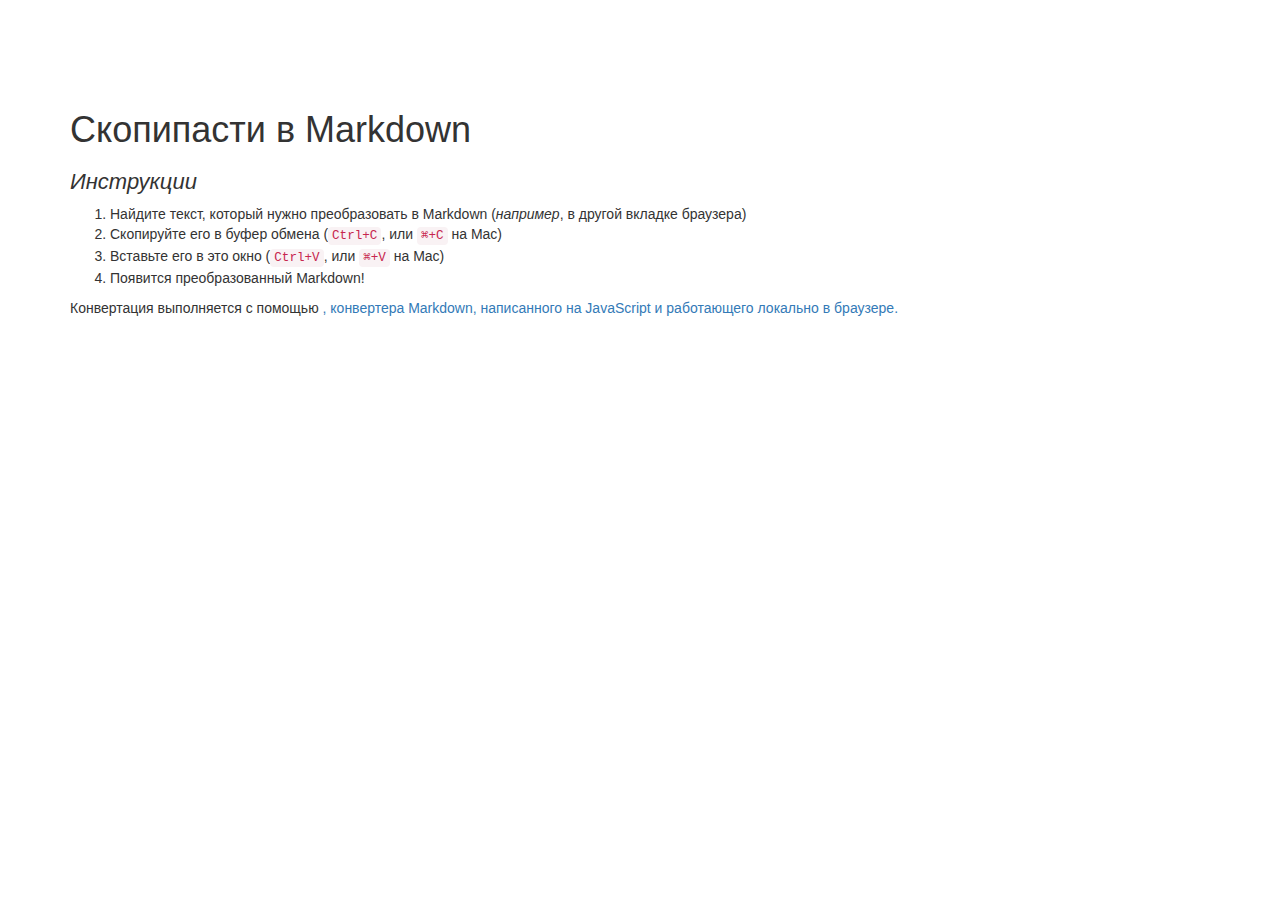
==== index.html @ 1bb6b612 "add russian" ====
<!DOCTYPE html>
<html>
    <head>
        <title>Скопипасти в Markdown</title>
        <meta name="viewport" content="width=device-width, initial-scale=1">
        <meta charset="utf-8">
        <meta content="text/html; charset=utf-8" http-equiv="Content-Type">
        <link href="static/images/favicon.ico" rel="icon" type="image/x-icon">
        <link rel="stylesheet" href="static/css/bootstrap.css">
        <link rel="stylesheet" href="static/css/style.css">
        <script src="static/js/to-markdown.js"></script>
        <script src="static/js/clipboard2markdown.js"></script>
    </head>
    <body>
        <div class="container">
            <section id="info">
                <h1>Скопипасти в Markdown</h1>
                <h2>Инструкции</h2>
                <ol>
                    <li>Найдите текст, который нужно преобразовать в Markdown (<i>например</i>, в другой вкладке браузера)</li>
                    <li>Скопируйте его в буфер обмена (<code>Ctrl+C</code>, или <code>&#8984;+C</code> на Mac)</li>
                    <li>Вставьте его в это окно (<code>Ctrl+V</code>, или <code>&#8984;+V</code> на Mac)</li>
                    <li>Появится преобразованный Markdown!</li>
                </ol>
                <p>Конвертация выполняется с помощью <a href="https://github.com/domchristie/to-markdown">, конвертера Markdown, написанного на JavaScript и работающего локально в браузере.</p>
            </section>
            <div contenteditable="true" id="pastebin"></div>
            <section class="hidden" id="wrapper">
                <textarea id="output"></textarea>
            </section>
        </div>
    </body>
</html>
---- static/css/style.css ----
h2 {
    font-size: 22px;
    font-style: italic;
}

body {
    background-attachment: fixed;
    background-image: url('static/images/background.svg');
    background-position: right 10% bottom 20%;
    background-repeat: no-repeat;
    background-size: 20em;
    margin-bottom: 10vh;
    margin-top: 10vh;
}

#pastebin {
    opacity: 0.01;
    width: 100%;
    height: 1px;
    overflow: hidden;
}

#output {
    border: none;
    background: transparent;
    font-family: Consolas, "Liberation Mono", Courier, monospace;
    font-size: 13px;
    line-height: 19px;
    min-height: 78vh;
    overflow: auto;
    padding: 6px 10px;
    resize: none;
    width: 100%;
}

@media (prefers-color-scheme: dark) {
    body {
        background-image: url('background-dark.svg');
        background-color: #222;
        color: white;
    }

    code {
        color: #ff7a9c;
        background-color: #0e0609;
    }

    a {
        color: #8fcbff;
    }
}
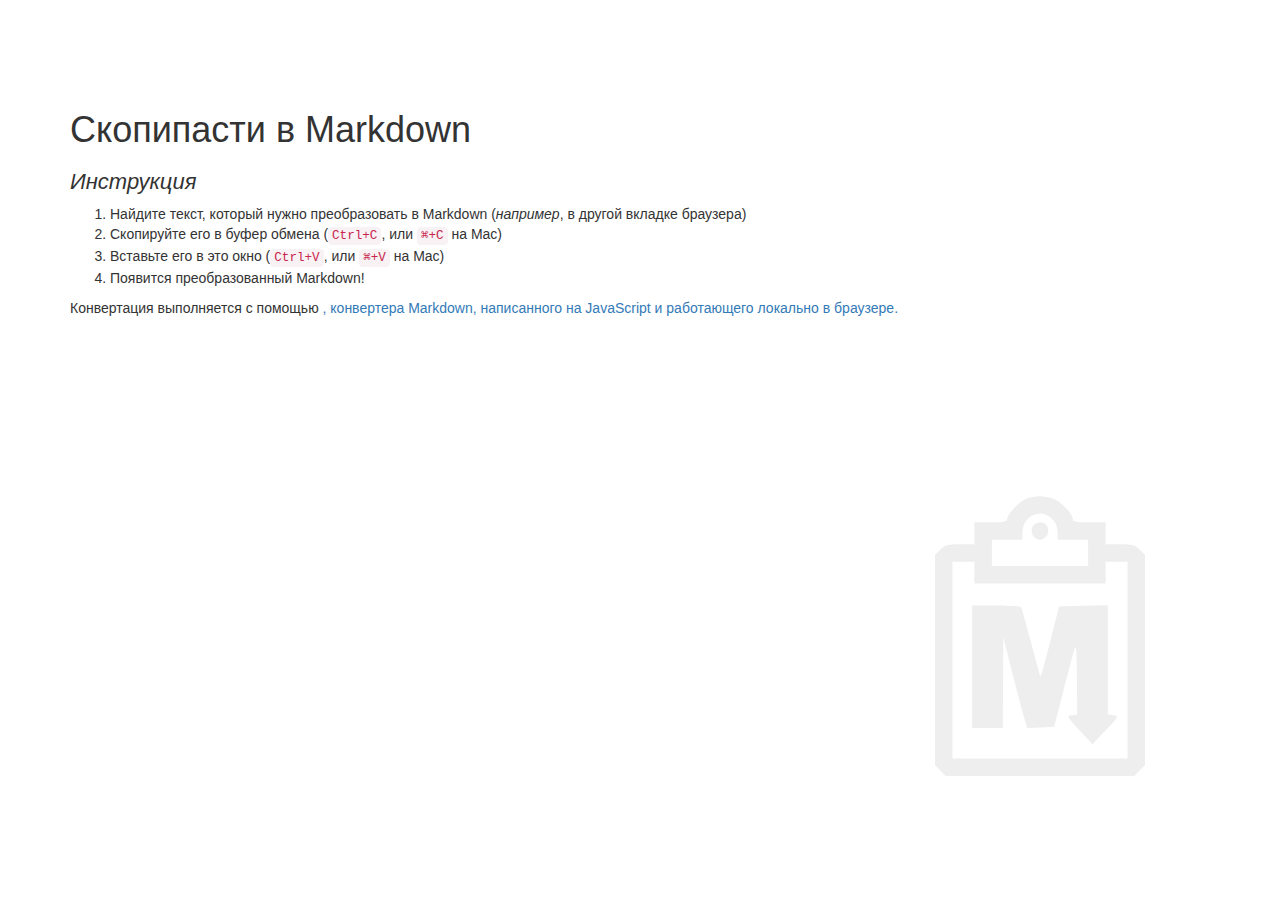
==== commit dfa1db09: "add russian" ====
--- a/index.html
+++ b/index.html
@@ -15,7 +15,7 @@
         <div class="container">
             <section id="info">
                 <h1>Скопипасти в Markdown</h1>
-                <h2>Инструкции</h2>
+                <h2>Инструкция</h2>
                 <ol>
                     <li>Найдите текст, который нужно преобразовать в Markdown (<i>например</i>, в другой вкладке браузера)</li>
                     <li>Скопируйте его в буфер обмена (<code>Ctrl+C</code>, или <code>&#8984;+C</code> на Mac)</li>
--- a/static/css/style.css
+++ b/static/css/style.css
@@ -5,7 +5,7 @@
 
 body {
     background-attachment: fixed;
-    background-image: url('static/images/background.svg');
+    background-image: url('../images/background.svg');
     background-position: right 10% bottom 20%;
     background-repeat: no-repeat;
     background-size: 20em;
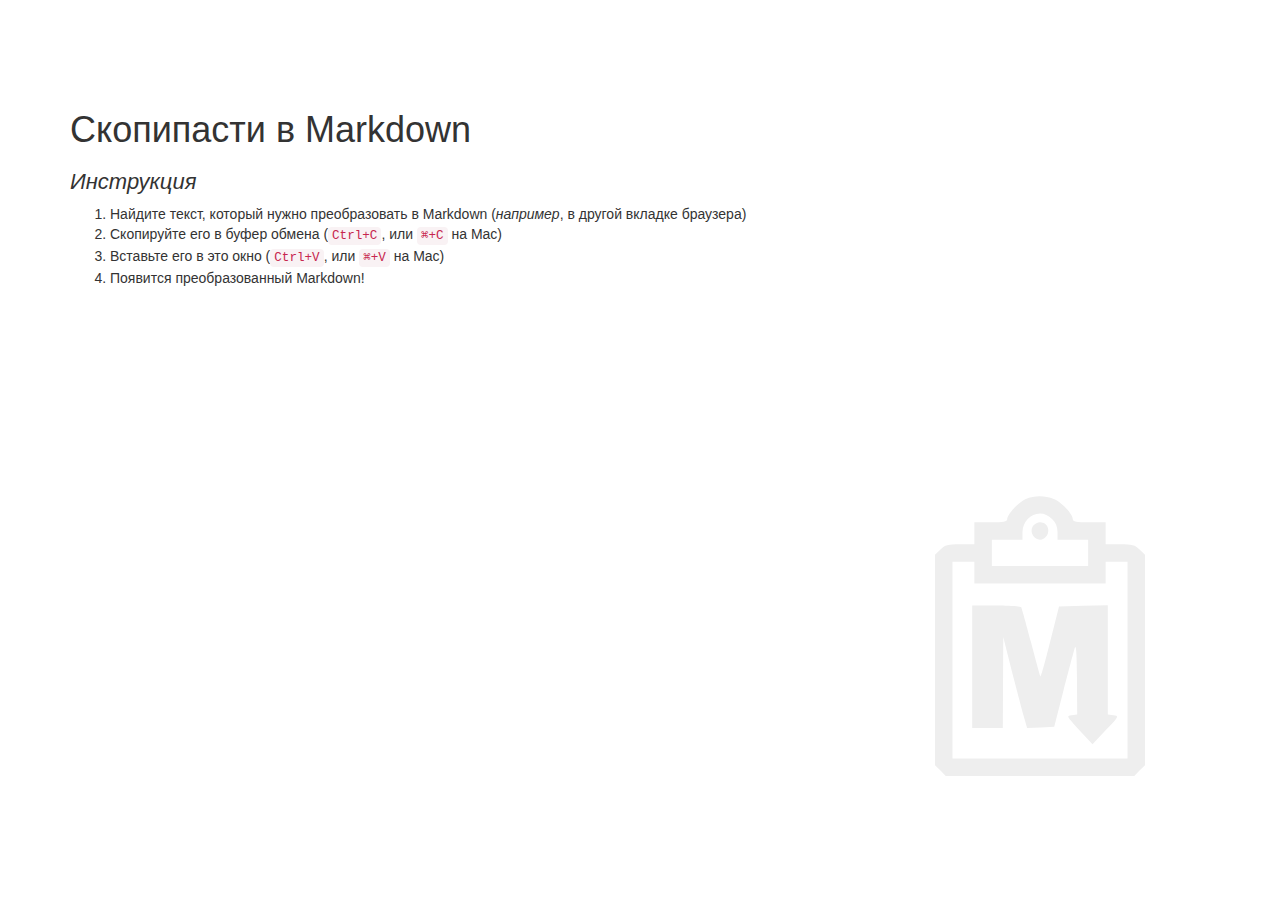
==== commit 30b4ffe3: "add russian" ====
--- a/index.html
+++ b/index.html
@@ -22,7 +22,6 @@
                     <li>Вставьте его в это окно (<code>Ctrl+V</code>, или <code>&#8984;+V</code> на Mac)</li>
                     <li>Появится преобразованный Markdown!</li>
                 </ol>
-                <p>Конвертация выполняется с помощью <a href="https://github.com/domchristie/to-markdown">, конвертера Markdown, написанного на JavaScript и работающего локально в браузере.</p>
             </section>
             <div contenteditable="true" id="pastebin"></div>
             <section class="hidden" id="wrapper">
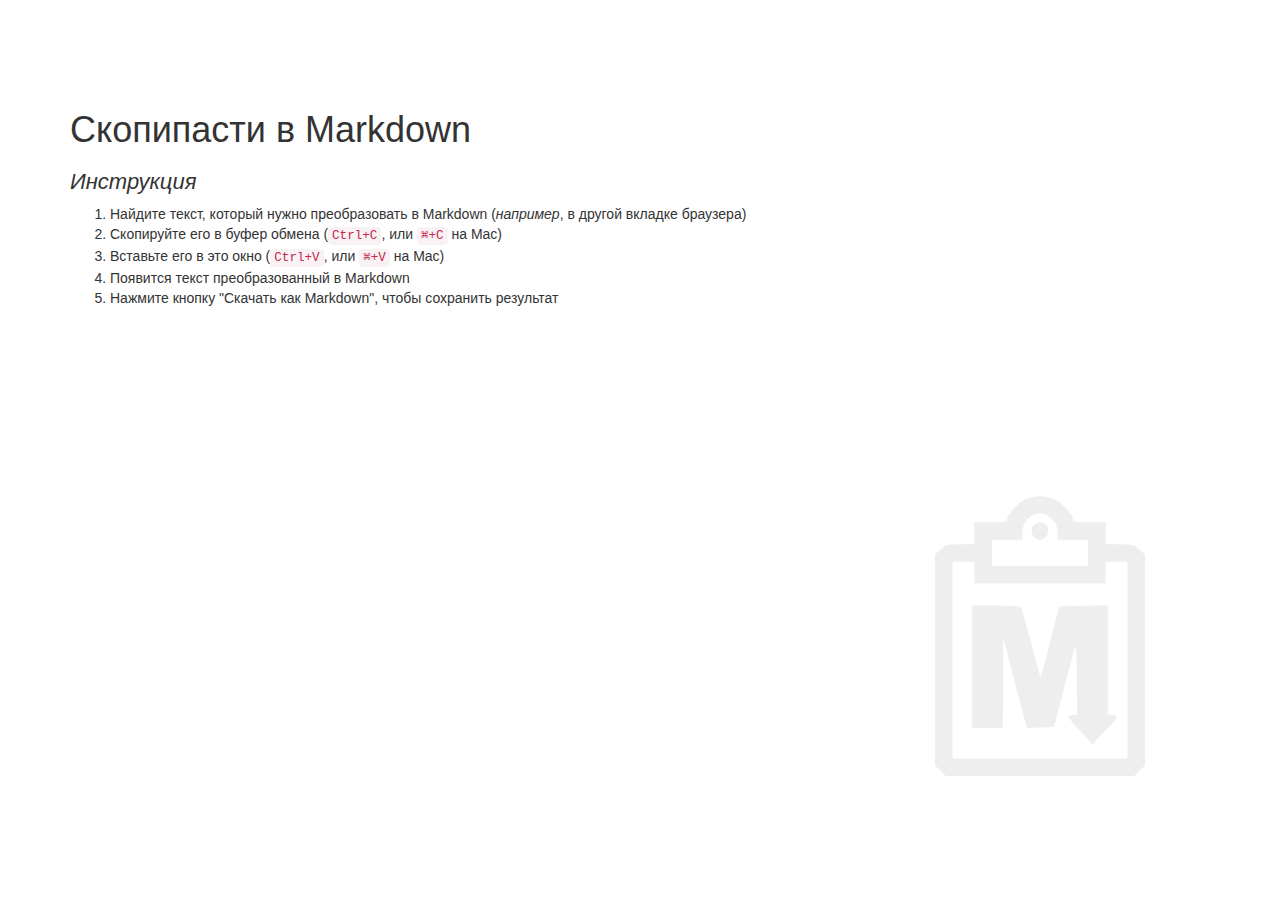
==== commit b40f6ad4: "add save button" ====
--- a/index.html
+++ b/index.html
@@ -10,6 +10,7 @@
         <link rel="stylesheet" href="static/css/style.css">
         <script src="static/js/to-markdown.js"></script>
         <script src="static/js/clipboard2markdown.js"></script>
+        
     </head>
     <body>
         <div class="container">
@@ -20,13 +21,16 @@
                     <li>Найдите текст, который нужно преобразовать в Markdown (<i>например</i>, в другой вкладке браузера)</li>
                     <li>Скопируйте его в буфер обмена (<code>Ctrl+C</code>, или <code>&#8984;+C</code> на Mac)</li>
                     <li>Вставьте его в это окно (<code>Ctrl+V</code>, или <code>&#8984;+V</code> на Mac)</li>
-                    <li>Появится преобразованный Markdown!</li>
+                    <li>Появится текст преобразованный в Markdown</li>
+                    <li>Нажмите кнопку "Скачать как Markdown", чтобы сохранить результат</li>
                 </ol>
             </section>
             <div contenteditable="true" id="pastebin"></div>
             <section class="hidden" id="wrapper">
                 <textarea id="output"></textarea>
+                <button id="downloadBtn" class="btn btn-primary mt-3">Скачать как Markdown</button>
             </section>
         </div>
+    <script src="static/js/downloadMD.js"></script>
     </body>
 </html>
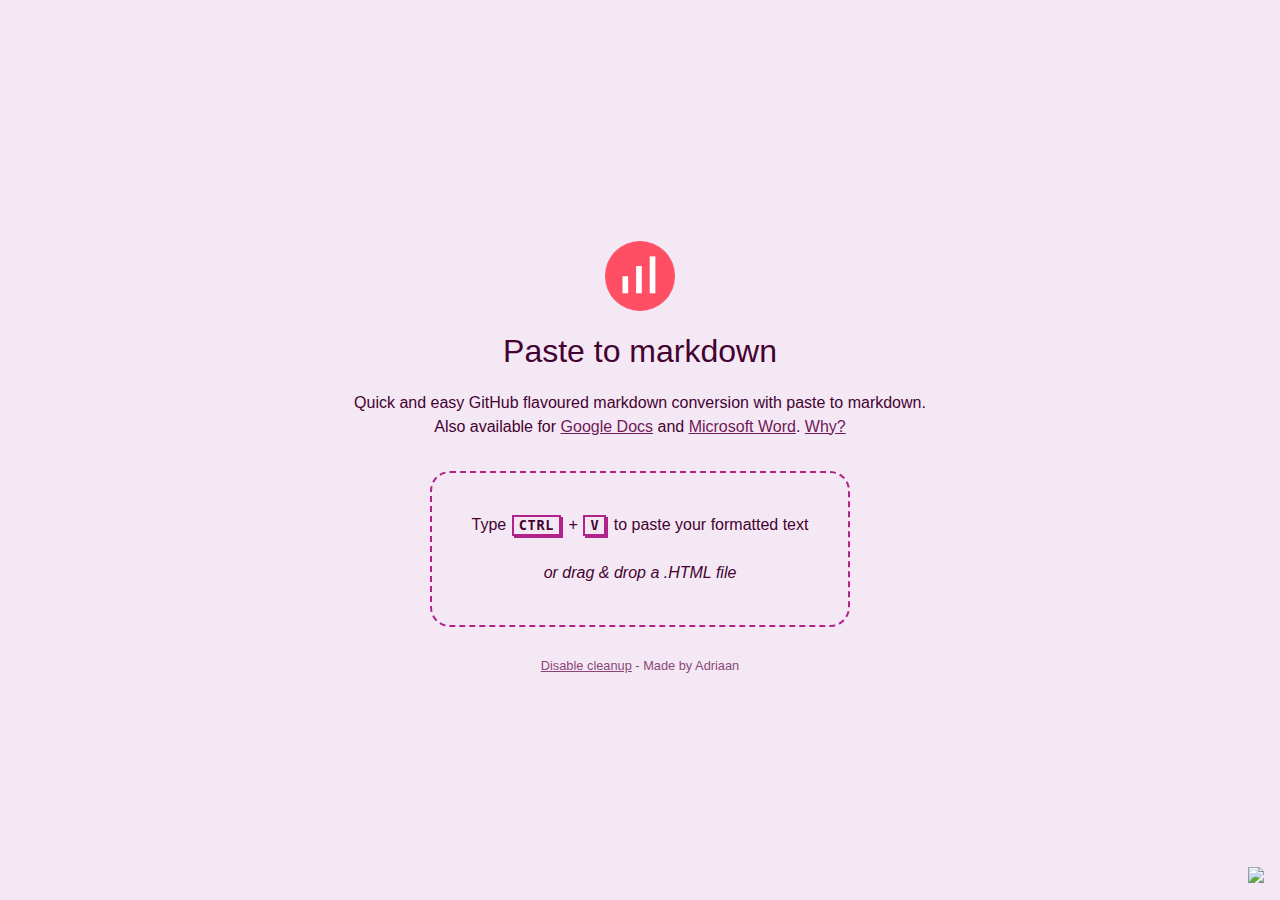
==== commit a7d8069f: "changes" ====
--- a/index.html
+++ b/index.html
@@ -1,36 +1,111 @@
 <!DOCTYPE html>
-<html>
-    <head>
-        <title>Скопипасти в Markdown</title>
-        <meta name="viewport" content="width=device-width, initial-scale=1">
-        <meta charset="utf-8">
-        <meta content="text/html; charset=utf-8" http-equiv="Content-Type">
-        <link href="static/images/favicon.ico" rel="icon" type="image/x-icon">
-        <link rel="stylesheet" href="static/css/bootstrap.css">
-        <link rel="stylesheet" href="static/css/style.css">
-        <script src="static/js/to-markdown.js"></script>
-        <script src="static/js/clipboard2markdown.js"></script>
-        
-    </head>
-    <body>
-        <div class="container">
-            <section id="info">
-                <h1>Скопипасти в Markdown</h1>
-                <h2>Инструкция</h2>
-                <ol>
-                    <li>Найдите текст, который нужно преобразовать в Markdown (<i>например</i>, в другой вкладке браузера)</li>
-                    <li>Скопируйте его в буфер обмена (<code>Ctrl+C</code>, или <code>&#8984;+C</code> на Mac)</li>
-                    <li>Вставьте его в это окно (<code>Ctrl+V</code>, или <code>&#8984;+V</code> на Mac)</li>
-                    <li>Появится текст преобразованный в Markdown</li>
-                    <li>Нажмите кнопку "Скачать как Markdown", чтобы сохранить результат</li>
-                </ol>
-            </section>
-            <div contenteditable="true" id="pastebin"></div>
-            <section class="hidden" id="wrapper">
-                <textarea id="output"></textarea>
-                <button id="downloadBtn" class="btn btn-primary mt-3">Скачать как Markdown</button>
-            </section>
-        </div>
-    <script src="static/js/downloadMD.js"></script>
-    </body>
+<html lang="en">
+  <head>
+    <meta charset="utf-8" />
+    <title>Quick and easy markdown conversion with paste to markdown</title>
+    <meta name="viewport" content="width=device-width, initial-scale=1" />
+    <link rel="stylesheet" href="/style.css" />
+    <link rel="icon" type="image/svg+xml" href="/favicon.svg" />
+    <link rel="icon" type="image/png" href="/favicon.png" />
+    <script src="./turndown-7.1.1.js"></script>
+    <script src="./turndown-plugin-gfm-1.0.2.js"></script>
+
+    <!-- 100% privacy friendly analytics -->
+    <script
+      async
+      data-hostname="pastetomarkdown.com"
+      src="https://scripts.simpleanalyticscdn.com/latest.js"
+    ></script>
+
+    <!-- SEO -->
+    <meta
+      name="description"
+      content="Convert formatted text into markdown language easily. Simply paste your text and our converter will quickly convert it into markdown. Our converter is fast, easy to use, and completely free. Give it a try and see how it can help you format your text with ease."
+    />
+  </head>
+  <body>
+    <header>
+      <svg
+        width="400"
+        height="400"
+        viewBox="0 0 400 400"
+        xmlns="http://www.w3.org/2000/svg"
+      >
+        <circle cx="200" cy="200" r="200" style="fill: var(--logo-color)" />
+        <path d="M132.414 201.448H100V298.69H132.414V201.448Z" fill="white" />
+        <path
+          d="M210.206 143.103H177.793V298.69H210.206V143.103Z"
+          fill="white"
+        />
+        <path d="M288 88H255.586V298.69H288V88Z" fill="white" />
+      </svg>
+
+      <h1>Paste to markdown</h1>
+      <p>
+        Quick and easy GitHub flavoured markdown conversion with paste to
+        markdown.<br />
+        Also available for
+        <a href="/convert-google-docs-documents-to-markdown.html"
+          >Google Docs</a
+        >
+        and
+        <a href="/convert-microsoft-word-documents-to-markdown.html"
+          >Microsoft Word</a
+        >. <a href="/why-you-should-use-paste-to-markdown.html">Why?</a>
+      </p>
+    </header>
+
+    <main>
+      <p class="drop">
+        Type <kbd id="cmd-key">CMD</kbd> + <kbd>V</kbd> to paste your formatted
+        text<br /><br /><em>or drag &amp; drop a .HTML file</em>
+      </p>
+      <div id="paste" contenteditable="true" spellcheck="false">Paste</div>
+      <p class="help">
+        <a href="/?cleanup=no">Disable cleanup</a> - Made by Adriaan
+      </p>
+      <textarea id="markdown" spellcheck="false"></textarea>
+    </main>
+
+    <script>
+      (() => {
+        // If query param cleanup=no, replace the link in p.help
+        const search = new URLSearchParams(location.search);
+        if (search.get("cleanup") === "no") {
+          search.set("cleanup", "yes");
+          document.querySelector(".help a").href = `/?${search.toString()}`;
+          document.querySelector(".help a").textContent = "Enable cleanup";
+        }
+      })();
+    </script>
+
+    <a
+      id="badge"
+      href="https://simpleanalytics.com/pastetomarkdown.com?utm_source=pastetomarkdown.com&utm_content=badge"
+      referrerpolicy="origin"
+      target="_blank"
+      ><picture
+        ><source
+          srcset="
+            https://simpleanalyticsbadges.com/pastetomarkdown.com?mode=dark
+          "
+          media="(prefers-color-scheme: dark)" />
+        <img
+          src="https://simpleanalyticsbadges.com/pastetomarkdown.com?mode=light"
+          loading="lazy"
+          referrerpolicy="no-referrer"
+          crossorigin="anonymous" /></picture
+    ></a>
+
+    <!-- 100% privacy friendly analytics -->
+    <noscript>
+      <img
+        src="https://queue.simpleanalyticscdn.com/noscript.gif"
+        alt=""
+        referrerpolicy="no-referrer-when-downgrade"
+      />
+    </noscript>
+  </body>
+
+  <script src="/app.js"></script>
 </html>
--- a/style.css
+++ b/style.css
@@ -0,0 +1,218 @@
+/* Variables */
+:root {
+  --background-color: #f5e8f5;
+  --background-color-alt: #e6d1e6;
+  --border-color: #b2238a;
+  --text-color: #440231;
+  --link-color: #701958;
+  --logo-color: #ff4f64;
+}
+@media (prefers-color-scheme: dark) {
+  :root {
+    --background-color: #370127;
+    --background-color-alt: #440231;
+    --border-color: #d2b2b5;
+    --text-color: #f0dddf;
+    --link-color: #f0dddf;
+    --logo-color: #d12c3f;
+  }
+}
+
+/* Basics */
+* {
+  box-sizing: border-box;
+}
+body,
+html {
+  margin: 0;
+  padding: 0;
+}
+html {
+  height: 100%;
+}
+body {
+  background-color: var(--background-color);
+  word-break: break-word;
+  display: flex;
+  justify-content: center;
+  color: var(--text-color);
+  font-family: Helvetica, sans-serif;
+  font-weight: 400;
+  min-height: 100%;
+}
+svg {
+  margin: 2rem auto 0;
+}
+
+/* Fonts */
+h1,
+h2,
+h3,
+h4 {
+  margin: 0 0 1rem 0;
+  line-height: 1.5;
+  font-weight: 500;
+}
+h1 a {
+  color: var(--text-color);
+  text-decoration: none;
+}
+p {
+  font-size: 1rem;
+  line-height: 150%;
+}
+textarea,
+input {
+  border: 1px solid var(--border-color);
+  border-radius: 5px;
+}
+a {
+  color: var(--link-color);
+}
+a:hover {
+  text-decoration: none;
+}
+
+/* Layouts */
+body {
+  display: flex;
+  flex-direction: column;
+  text-align: center;
+  margin: auto;
+}
+
+header {
+  display: flex;
+  flex: 1 1 50%;
+  flex-direction: column;
+  justify-content: flex-end;
+  align-items: center;
+}
+
+header h1 {
+  margin-bottom: 0;
+}
+
+body.has-markdown header {
+  flex: 0;
+}
+
+main,
+article {
+  display: flex;
+  flex: 1 1 50%;
+  flex-direction: column;
+  justify-content: flex-start;
+  align-items: flex-start;
+  padding: 0 1rem 1rem 1rem;
+}
+
+main p.drop {
+  border-radius: 20px;
+  border: 2px dashed var(--border-color);
+  padding: 40px;
+  align-self: center;
+}
+main p.drop.active {
+  border: 2px dashed var(--logo-color);
+}
+main p.help {
+  opacity: 0.8;
+  margin-bottom: 0;
+  font-size: 0.8rem;
+  color: var(--link-color);
+  align-self: center;
+}
+
+body.has-markdown main p {
+  display: none;
+}
+
+article {
+  width: 700px;
+  max-width: 100%;
+  margin: 0 auto;
+  text-align: left;
+}
+
+article h1 {
+  margin-top: 2rem;
+  margin-bottom: 2rem;
+  align-self: center;
+}
+article img {
+  width: 700px;
+  max-width: 100%;
+  align-self: center;
+  border: 1px solid var(--text-color);
+  border-radius: 5px;
+}
+article p {
+  margin-top: 0;
+}
+article ul {
+  margin-top: 1rem;
+}
+article li {
+  line-height: 2;
+}
+
+/* Logo */
+svg {
+  margin-bottom: 1rem;
+  width: 70px;
+  height: 70px;
+}
+
+#paste {
+  height: 1px;
+  overflow: hidden;
+  outline: none;
+  background-color: transparent;
+  color: transparent;
+  user-select: none;
+}
+#paste * {
+  background-color: transparent !important;
+  color: transparent !important;
+  user-select: none !important;
+}
+
+textarea#markdown {
+  display: none;
+  margin-top: 1rem;
+  padding: 1rem;
+  border-radius: 5px;
+  box-shadow: 0 0 10px rgba(0, 0, 0, 0.1);
+  font-family: "Courier New", Courier, monospace;
+  background-color: var(--background-color-alt);
+  color: var(--text-color);
+  border-width: 0;
+  border-radius: 5px;
+  white-space: pre-wrap;
+  text-align: left;
+  outline: none;
+  width: 100%;
+  flex: 1;
+}
+
+#badge {
+  position: absolute;
+  bottom: 0;
+  right: 0;
+  margin: 0.8rem 1rem;
+}
+
+kbd {
+  border: 2px solid var(--border-color);
+  box-shadow: 2px 2px var(--border-color);
+  font-size: 0.85em;
+  line-height: 0.85em;
+  display: inline-block;
+  font-weight: 600;
+  letter-spacing: 0.05em;
+  padding: 3px 5px;
+  white-space: nowrap;
+  margin-left: 1px;
+  margin-right: 3px;
+}
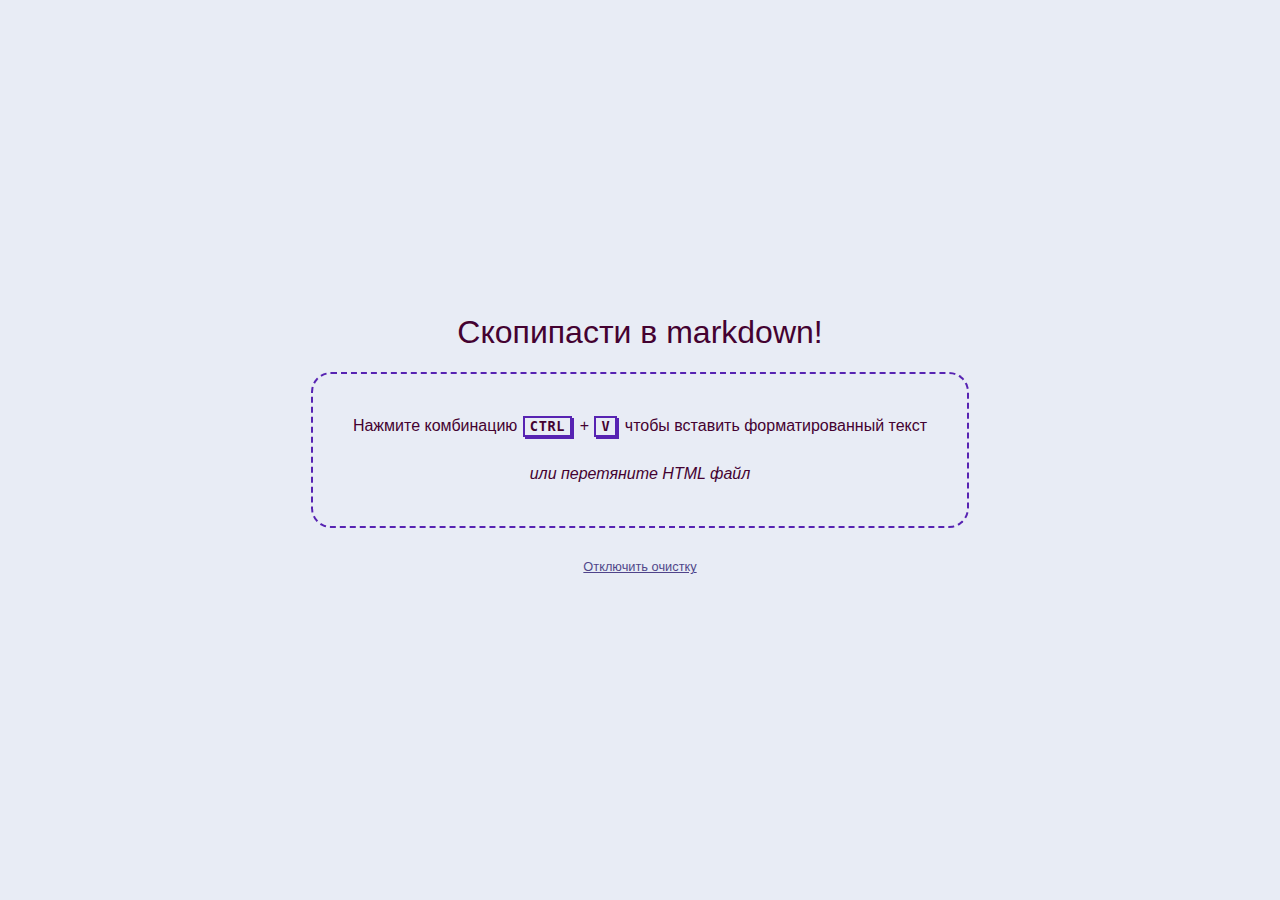
==== commit 6eaf946a: "changes" ====
--- a/index.html
+++ b/index.html
@@ -2,7 +2,7 @@
 <html lang="en">
   <head>
     <meta charset="utf-8" />
-    <title>Quick and easy markdown conversion with paste to markdown</title>
+    <title>Скопипасти в markdown!</title>
     <meta name="viewport" content="width=device-width, initial-scale=1" />
     <link rel="stylesheet" href="/style.css" />
     <link rel="icon" type="image/svg+xml" href="/favicon.svg" />
@@ -10,59 +10,25 @@
     <script src="./turndown-7.1.1.js"></script>
     <script src="./turndown-plugin-gfm-1.0.2.js"></script>
 
-    <!-- 100% privacy friendly analytics -->
-    <script
-      async
-      data-hostname="pastetomarkdown.com"
-      src="https://scripts.simpleanalyticscdn.com/latest.js"
-    ></script>
-
-    <!-- SEO -->
     <meta
       name="description"
-      content="Convert formatted text into markdown language easily. Simply paste your text and our converter will quickly convert it into markdown. Our converter is fast, easy to use, and completely free. Give it a try and see how it can help you format your text with ease."
+      content="Преобразуйте форматированный текст в язык markdown. Просто вставьте текст и наш конвертер быстро преобразует его в markdown. Наш конвертер быстрый, простой в использовании и абсолютно бесплатный. Попробуйте и посмотрите как он может помочь вам с легкостью отформатировать текст."
     />
   </head>
   <body>
     <header>
-      <svg
-        width="400"
-        height="400"
-        viewBox="0 0 400 400"
-        xmlns="http://www.w3.org/2000/svg"
-      >
-        <circle cx="200" cy="200" r="200" style="fill: var(--logo-color)" />
-        <path d="M132.414 201.448H100V298.69H132.414V201.448Z" fill="white" />
-        <path
-          d="M210.206 143.103H177.793V298.69H210.206V143.103Z"
-          fill="white"
-        />
-        <path d="M288 88H255.586V298.69H288V88Z" fill="white" />
-      </svg>
 
-      <h1>Paste to markdown</h1>
-      <p>
-        Quick and easy GitHub flavoured markdown conversion with paste to
-        markdown.<br />
-        Also available for
-        <a href="/convert-google-docs-documents-to-markdown.html"
-          >Google Docs</a
-        >
-        and
-        <a href="/convert-microsoft-word-documents-to-markdown.html"
-          >Microsoft Word</a
-        >. <a href="/why-you-should-use-paste-to-markdown.html">Why?</a>
-      </p>
+      <h1>Скопипасти в markdown!</h1>
     </header>
 
     <main>
       <p class="drop">
-        Type <kbd id="cmd-key">CMD</kbd> + <kbd>V</kbd> to paste your formatted
-        text<br /><br /><em>or drag &amp; drop a .HTML file</em>
+        Нажмите комбинацию <kbd id="cmd-key">CMD</kbd> + <kbd>V</kbd> чтобы вставить форматированный
+        текст<br /><br /><em>или перетяните HTML файл</em>
       </p>
       <div id="paste" contenteditable="true" spellcheck="false">Paste</div>
       <p class="help">
-        <a href="/?cleanup=no">Disable cleanup</a> - Made by Adriaan
+        <a href="/?cleanup=no">Отключить очистку</a>
       </p>
       <textarea id="markdown" spellcheck="false"></textarea>
     </main>
@@ -74,30 +40,11 @@
         if (search.get("cleanup") === "no") {
           search.set("cleanup", "yes");
           document.querySelector(".help a").href = `/?${search.toString()}`;
-          document.querySelector(".help a").textContent = "Enable cleanup";
+          document.querySelector(".help a").textContent = "Включить очистку";
         }
       })();
     </script>
 
-    <a
-      id="badge"
-      href="https://simpleanalytics.com/pastetomarkdown.com?utm_source=pastetomarkdown.com&utm_content=badge"
-      referrerpolicy="origin"
-      target="_blank"
-      ><picture
-        ><source
-          srcset="
-            https://simpleanalyticsbadges.com/pastetomarkdown.com?mode=dark
-          "
-          media="(prefers-color-scheme: dark)" />
-        <img
-          src="https://simpleanalyticsbadges.com/pastetomarkdown.com?mode=light"
-          loading="lazy"
-          referrerpolicy="no-referrer"
-          crossorigin="anonymous" /></picture
-    ></a>
-
-    <!-- 100% privacy friendly analytics -->
     <noscript>
       <img
         src="https://queue.simpleanalyticscdn.com/noscript.gif"
--- a/style.css
+++ b/style.css
@@ -1,10 +1,10 @@
 /* Variables */
 :root {
-  --background-color: #f5e8f5;
-  --background-color-alt: #e6d1e6;
-  --border-color: #b2238a;
+  --background-color: #e8ecf5;
+  --background-color-alt: #d1dce6;
+  --border-color: #5723b2;
   --text-color: #440231;
-  --link-color: #701958;
+  --link-color: #2a1970;
   --logo-color: #ff4f64;
 }
 @media (prefers-color-scheme: dark) {
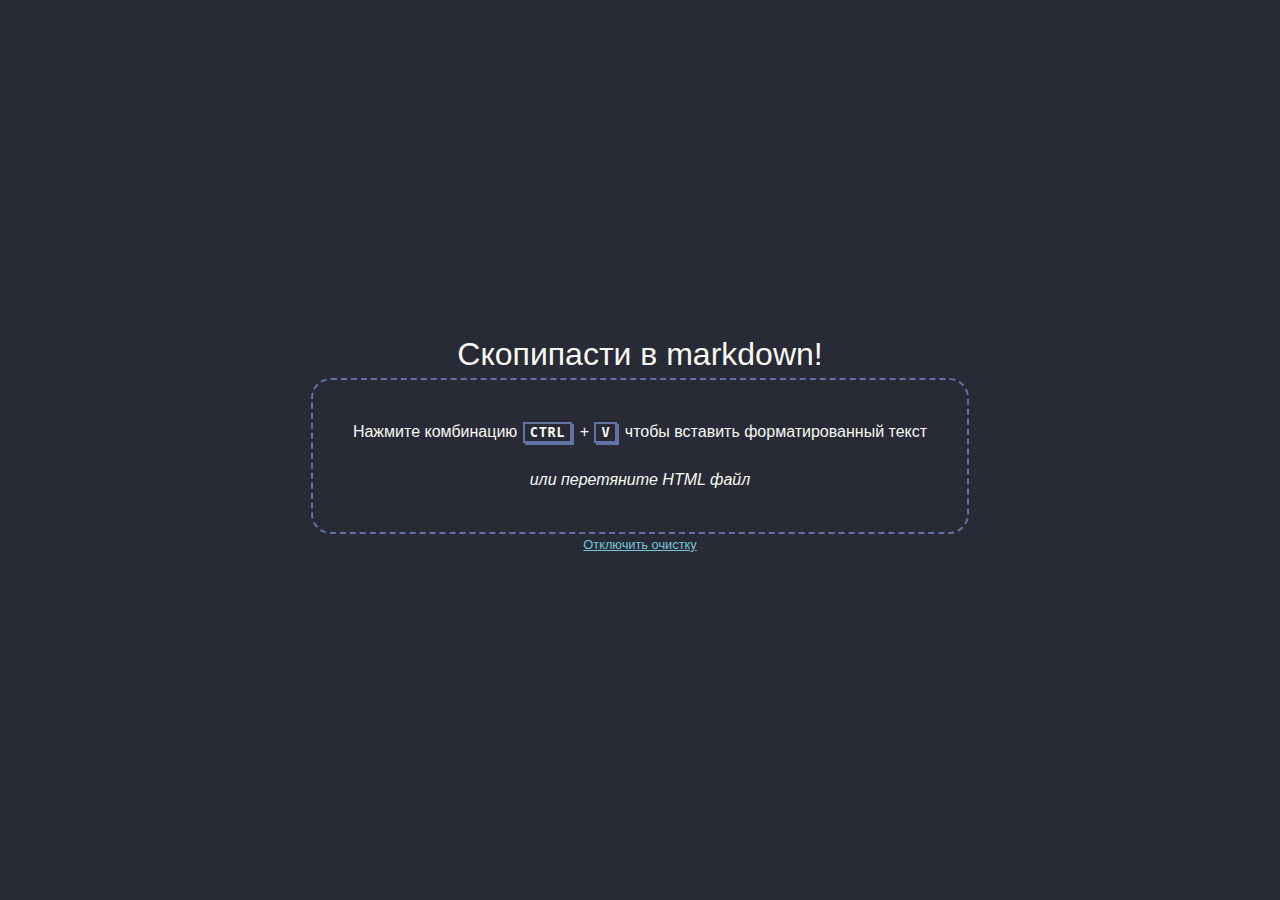
==== commit ac29f24e: "refa" ====
--- a/index.html
+++ b/index.html
@@ -1,14 +1,36 @@
 <!DOCTYPE html>
-<html lang="en">
+<html lang="ru">
   <head>
     <meta charset="utf-8" />
     <title>Скопипасти в markdown!</title>
-    <meta name="viewport" content="width=device-width, initial-scale=1" />
-    <link rel="stylesheet" href="/style.css" />
-    <link rel="icon" type="image/svg+xml" href="/favicon.svg" />
-    <link rel="icon" type="image/png" href="/favicon.png" />
-    <script src="./turndown-7.1.1.js"></script>
-    <script src="./turndown-plugin-gfm-1.0.2.js"></script>
+    <meta
+      name="viewport"
+      content="width=device-width, initial-scale=1.0, maximum-scale=1"
+    />
+    <link rel="stylesheet" href="css/style.css" />
+    <link
+      rel="icon"
+      type="image/png"
+      sizes="16x16"
+      href="favicon/favicon-16x16.png"
+    />
+    <link
+      rel="icon"
+      type="image/png"
+      sizes="32x32"
+      href="favicon/favicon-32x32.png"
+    />
+    <link
+      rel="apple-touch-icon"
+      sizes="180x180"
+      href="favicon/apple-touch-icon.png"
+    />
+    <link rel="icon" sizes="192x192" href="favicon/android-chrome-192x192.png" />
+    <link rel="icon" sizes="512x512" href="favicon/512.png" />
+    <link rel="shortcut icon" href="favicon/favicon.png" type="image/x-icon" />
+    <link rel="manifest" href="/manifest.json" />
+    <script src="js/turndown-7.1.1.js"></script>
+    <script src="js/turndown-plugin-gfm-1.0.2.js"></script>
 
     <meta
       name="description"
@@ -17,14 +39,15 @@
   </head>
   <body>
     <header>
-
       <h1>Скопипасти в markdown!</h1>
     </header>
 
     <main>
       <p class="drop">
-        Нажмите комбинацию <kbd id="cmd-key">CMD</kbd> + <kbd>V</kbd> чтобы вставить форматированный
-        текст<br /><br /><em>или перетяните HTML файл</em>
+        Нажмите комбинацию <kbd id="cmd-key">CMD</kbd> + <kbd>V</kbd> чтобы
+        вставить форматированный текст<br /><br /><em
+          >или перетяните HTML файл</em
+        >
       </p>
       <div id="paste" contenteditable="true" spellcheck="false">Paste</div>
       <p class="help">
@@ -44,15 +67,7 @@
         }
       })();
     </script>
-
-    <noscript>
-      <img
-        src="https://queue.simpleanalyticscdn.com/noscript.gif"
-        alt=""
-        referrerpolicy="no-referrer-when-downgrade"
-      />
-    </noscript>
   </body>
 
-  <script src="/app.js"></script>
+  <script src="js/app.js"></script>
 </html>
--- a/css/style.css
+++ b/css/style.css
@@ -0,0 +1,236 @@
+/* Variables */
+:root {
+  --background-color: #282a36;
+  --background-color-alt: #44475a;
+  --border-color: #6272a4;
+  --text-color: #f8f8f2;
+  --link-color: #8be9fd;
+  --logo-color: #ff79c6;
+}
+
+@media (prefers-color-scheme: dark) {
+  :root {
+    --background-color: #282a36;
+    --background-color-alt: #44475a;
+    --border-color: #6272a4;
+    --text-color: #f8f8f2;
+    --link-color: #8be9fd;
+    --logo-color: #ff79c6;
+  }
+}
+
+/* Basics */
+* {
+  margin: 0px;
+  box-sizing: border-box;
+}
+
+body,
+html {
+  margin: 0;
+  padding: 0;
+}
+
+html {
+  height: 100%;
+}
+
+body {
+  background-color: var(--background-color);
+  word-break: break-word;
+  display: flex;
+  justify-content: center;
+  color: var(--text-color);
+  font-family: Helvetica, sans-serif;
+  font-weight: 400;
+  min-height: 100%;
+}
+
+svg {
+  margin: 2rem auto 0;
+}
+
+/* Fonts */
+h1,
+h2,
+h3,
+h4 {
+  margin: 0 0 1rem 0;
+  line-height: 1.5;
+  font-weight: 500;
+}
+
+h1 a {
+  color: var(--text-color);
+  text-decoration: none;
+}
+
+p {
+  font-size: 1rem;
+  line-height: 150%;
+}
+
+textarea,
+input {
+  border: 1px solid var(--border-color);
+  border-radius: 5px;
+}
+
+a {
+  color: var(--link-color);
+}
+
+a:hover {
+  text-decoration: none;
+}
+
+/* Layouts */
+body {
+  display: flex;
+  flex-direction: column;
+  text-align: center;
+  margin: auto;
+}
+
+header {
+  display: flex;
+  flex: 1 1 50%;
+  flex-direction: column;
+  justify-content: flex-end;
+  align-items: center;
+}
+
+header h1 {
+  margin-bottom: 0;
+}
+
+body.has-markdown header {
+  flex: 0;
+}
+
+main,
+article {
+  display: flex;
+  flex: 1 1 50%;
+  flex-direction: column;
+  justify-content: flex-start;
+  align-items: flex-start;
+  padding: 0 1rem 1rem 1rem;
+}
+
+main p.drop {
+  border-radius: 20px;
+  border: 2px dashed var(--border-color);
+  padding: 40px;
+  align-self: center;
+}
+
+main p.drop.active {
+  border: 2px dashed var(--logo-color);
+}
+
+main p.help {
+  opacity: 0.8;
+  margin-bottom: 0;
+  font-size: 0.8rem;
+  color: var(--link-color);
+  align-self: center;
+}
+
+body.has-markdown main p {
+  display: none;
+}
+
+article {
+  width: 700px;
+  max-width: 100%;
+  margin: 0 auto;
+  text-align: left;
+}
+
+article h1 {
+  margin-top: 2rem;
+  margin-bottom: 2rem;
+  align-self: center;
+}
+
+article img {
+  width: 700px;
+  max-width: 100%;
+  align-self: center;
+  border: 1px solid var(--text-color);
+  border-radius: 5px;
+}
+
+article p {
+  margin-top: 0;
+}
+
+article ul {
+  margin-top: 1rem;
+}
+
+article li {
+  line-height: 2;
+}
+
+/* Logo */
+svg {
+  margin-bottom: 1rem;
+  width: 70px;
+  height: 70px;
+}
+
+#paste {
+  height: 1px;
+  overflow: hidden;
+  outline: none;
+  background-color: transparent;
+  color: transparent;
+  user-select: none;
+}
+
+#paste * {
+  background-color: transparent !important;
+  color: transparent !important;
+  user-select: none !important;
+}
+
+textarea#markdown {
+  display: none;
+  margin-top: 1rem;
+  padding: 1rem;
+  border-radius: 5px;
+  box-shadow: 0 0 10px rgba(0, 0, 0, 0.1);
+  font-family: "Courier New", Courier, monospace;
+  background-color: var(--background-color-alt);
+  color: var(--text-color);
+  border-width: 0;
+  border-radius: 5px;
+  white-space: pre-wrap;
+  text-align: left;
+  outline: none;
+  width: 100%;
+  flex: 1;
+}
+
+#badge {
+  position: absolute;
+  bottom: 0;
+  right: 0;
+  margin: 0.8rem 1rem;
+}
+
+kbd {
+  border: 2px solid var(--border-color);
+  box-shadow: 2px 2px var(--border-color);
+  font-size: 0.85em;
+  line-height: 0.85em;
+  display: inline-block;
+  font-weight: 600;
+  letter-spacing: 0.05em;
+  padding: 3px 5px;
+  white-space: nowrap;
+  margin-left: 1px;
+  margin-right: 3px;
+}
